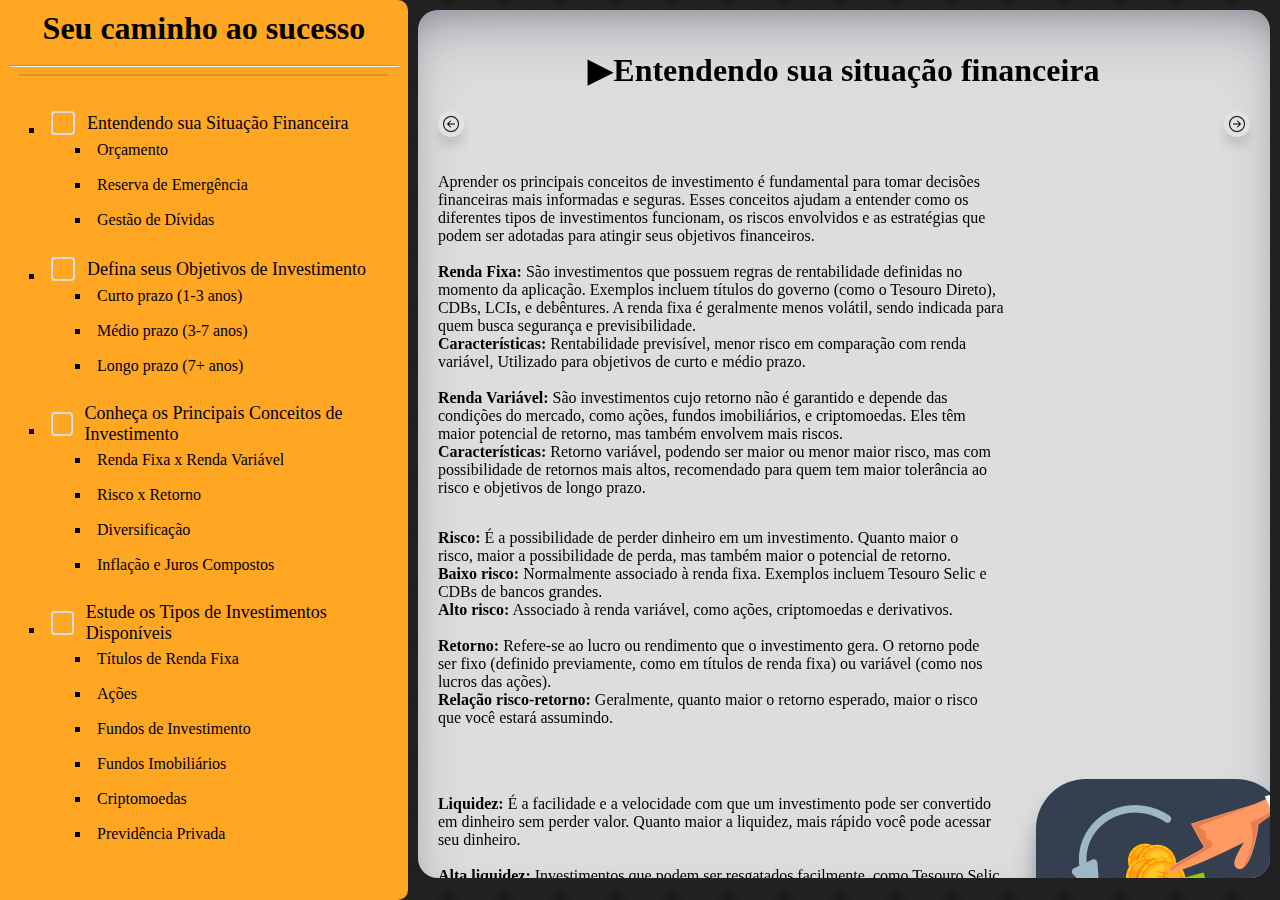
==== estrada.html @ b892c041 "avanco no tarabalho com a adicao de uma nova aba e finalizacao na aba de aulas" ====
<!DOCTYPE html>
<html lang="PT-BR">
<head>
    <meta charset="UTF-8">
    <meta name="viewport" content="width=device-width, initial-scale=1.0">
    <title>Estrada</title>

    <link rel="stylesheet" href="css/estrada.css">
    <link rel="shortcut icon" href="img/logo.svg" type="image/x-icon">
</head>
<body>
    <nav class="sidebar">
        <div class="titulo">
            <h1>Seu caminho ao sucesso</h1>
        </div>
        <hr>
        <div class="progresso" id="progresso"></div>
        <div class="estrada">
            <ul>
                <li>
                    <label class="material-checkbox">
                        <input type="checkbox" class="task" onclick="atualizarProgrsso()">
                        <span class="checkmark"></span>
                        Entendendo sua Situação Financeira
                    </label>
                    <ul>
                        <li>
                            Orçamento
                        </li>
                        <li>
                            Reserva de Emergência
                        </li>
                        <li>
                            Gestão de Dívidas
                        </li>
                    </ul>
                </li>
                <li>
                    <label class="material-checkbox">
                        <input type="checkbox" class="task" onclick="atualizarProgrsso()">
                        <span class="checkmark"></span>
                        Defina seus Objetivos de Investimento
                    </label>
                    <ul>
                        <li>
                            Curto prazo (1-3 anos)
                        </li>
                        <li>
                            Médio prazo (3-7 anos)
                        </li>
                        <li>
                            Longo prazo (7+ anos)
                        </li>
                    </ul>
                </li>
                <li>
                    <label class="material-checkbox">
                        <input type="checkbox" class="task" onclick="atualizarProgrsso()">
                        <span class="checkmark"></span>
                        Conheça os Principais Conceitos de Investimento
                    </label>
                    <ul>
                        <li>
                            Renda Fixa x Renda Variável
                        </li>
                        <li>
                            Risco x Retorno
                        </li>
                        <li>
                            Diversificação
                        </li> 
                        <li>
                            Inflação e Juros Compostos
                        </li>
                    </ul>
                </li>
                <li>
                    <label class="material-checkbox">
                        <input type="checkbox" class="task" onclick="atualizarProgrsso()">
                        <span class="checkmark"></span>
                        Estude os Tipos de Investimentos Disponíveis
                    </label>
                    <ul>
                        <li>
                            Títulos de Renda Fixa
                        </li>
                        <li>
                            Ações
                        </li>
                        <li>
                            Fundos de Investimento
                        </li>
                        <li>
                            Fundos Imobiliários
                        </li>
                        <li>
                            Criptomoedas
                        </li>
                        <li>
                            Previdência Privada
                        </li>
                    </ul>
                </li>
            </ul>
        </div>

        <div class="usuario">
            <div class="imagem">
                <img src="img/Helton Dick.jpg" alt="imagem do usuario">
            </div>
            <div class="texto">
                <p id="nome">Helton Gabriel Dick</p>
                <p id="menor">heltondick123@gmail.com</p>
                <p id="menor">Saldo: <bold><i>$$$</i></bold></p>
            </div>
        </div>
    </nav>

    
    <div class="conteudo">
        <h1 id="titulo1" style="text-align: center;">▶Entendendo sua situação financeira</h1>
        <div class="botoes">
            <button onclick="anterior(0)" id="anterior"><img src="img/arrow-left-circle.svg" alt=""></button>
            <button onclick="proximo(0)" id="proximo"><img src="img/arrow-right-circle.svg" alt=""></button>
        </div>
        
        <!--
        <div id="situacao">
            <div class="texto">
                <p>
                    Começando pelo básico antes de começar a investir, é essencial ter clareza sobre suas finanças pessoais, isto é, entender sua Situação Financeira. Para aprender sobre sua situação financeira, você precisa seguir alguns passos essenciais para entender como seu dinheiro está sendo administrado, identificar áreas de melhoria e estabelecer uma base sólida antes de começar a investir ou traçar grandes objetivos
                    <br>
                    <br>
                    <b>Identifique todas as fontes de renda:</b> Liste todos os seus ganhos mensais, como salário, trabalhos extras, pensões, rendimentos de investimentos ou qualquer outra fonte de receita.
                    <br>
                    <br>
                    <b>Renda fixa x renda variável:</b> Entenda se sua renda é fixa (como um salário estável) ou variável (como comissões ou freelance), pois isso influencia como você deve planejar suas finanças.
                    <br>
                    <br>
                    <b>Classifique as despesas:</b> Divida suas despesas em categorias, como: Aluguel, transporte, alimentação, contas de energia, etc, sendo as essenciais e as não ecenciais, Lazer, compras, refeições fora de casa.
                    <br>
                    <br>
                    <b>Compare receita e despesa:</b> Veja se está gastando mais do que ganha ou se sobra dinheiro no final do mês.
                </p>
            </div>
            <div class="imagemDi">
                <img src="img/situação financeira.png" alt="">
            </div>
            <div class="imagemEs">
                <img src="img/contagem.jpg" alt="">
            </div>
            <div class="texto2">
                <p>
                    <b>Estabeleça limites:</b> Com base no que você gasta, defina limites para cada categoria. Por exemplo, X% para moradia, Y% para lazer, etc.
                    <br>
                    <br>
                    <b>Use a regra 50/30/20 como referência:</b><br>
                    <i>50% da renda para necessidades essenciais.</i><br>
                    <i>30% para desejos ou lazer.</i><br>
                    <i>20% para poupança/investimentos ou pagar dívidas.</i>
                    <br>
                    <br>
                    <b>Defina o tamanho da sua reserva:</b> O ideal é ter de 3 a 6 meses de despesas essenciais guardados para emergências (desemprego, imprevistos de saúde, etc.).
                    <br>
                    <br>
                    <b>Escolha onde guardar:</b> A reserva de emergência deve ser mantida em investimentos de alta liquidez e baixo risco, como uma conta de poupança ou Tesouro Selic.
                    <br>
                    <br>
                    <b>Revise suas finanças mensalmente:</b> Verifique se você está dentro do orçamento, se as dívidas estão sob controle e se está conseguindo poupar. Ajuste seu planejamento conforme necessário.
                    <br>
                    <br>
                    <b>Ajuste o orçamento conforme a vida muda:</b> Mudanças de emprego, aumento de despesas ou novas metas financeiras exigem que o orçamento seja revisado.
                </p>
            </div>
        </div>
        
        <div id="objetivos" style="display: none;">
            <div class="texto">
                <p>
                    Entender por que você quer investir é crucial para escolher os investimentos certos. Definir objetivos de investimento é uma etapa crucial para garantir que seus investimentos estejam alinhados com suas metas financeiras de curto, médio e longo prazo. Seguir um processo claro e estruturado ajuda a criar um plano adequado para suas necessidades e perfil de risco.
                    <br>
                    <br>
                    Para começar, é essencial que seus objetivos sejam bem definidos. Evite metas vagas como "quero ser rico" ou "quero investir". Em vez disso, defina metas específicas com base em suas necessidades e aspirações.
                    <br>
                    <b>Para que você está investindo?</b> (Aposentadoria, comprar uma casa, educação dos filhos, etc.) <b>Quanto dinheiro você precisa para atingir esse objetivo?</b> <b>Em quanto tempo você precisa alcançar essa meta?</b>
                    <br>
                    <br>
                    Uma vez que tenha clareza sobre suas metas, o próximo passo é classificá-las de acordo com o prazo em que deseja alcançá-las. O horizonte de tempo é importante porque influencia o tipo de investimento que você deve escolher.
                </p>
            </div>
            <div class="imagemDi">
                <img src="img/objetivos.jpg" alt="">
            </div>
            <div class="imagemEs">
                <img src="img/data.jpg" alt="">
            </div>
            <div class="texto2">
                <p>
                    <b>Curto prazo (1-3 anos):</b> Metas que você deseja alcançar dentro desse período, como a compra de um carro ou uma viagem. Para essas metas, é recomendável usar investimentos de baixo risco e alta liquidez, como renda fixa e Tesouro Direto.
                    <br>
                    <br>
                    <b>Médio prazo (3-7 anos):</b> Metas como dar entrada em um imóvel, fazer uma reforma ou começar um negócio. Aqui, você pode assumir um pouco mais de risco, talvez combinando renda fixa com um pouco de renda variável.
                    <br>
                    <br>
                    <b>Longo prazo (mais de 7 anos):</b> Objetivos de longo prazo, como aposentadoria ou garantir a educação dos filhos. Para essas metas, você pode assumir mais risco, investindo em ativos como ações e fundos imobiliários, que têm maior potencial de retorno ao longo do tempo.
                </p>
            </div>
            <div class="texto">
                <p>
                    Uma vez que seus objetivos estão definidos, você precisa calcular quanto dinheiro será necessário para alcançá-los consideram dois principais fatores.
                    <br>
                    <br>
                    <b>Inflação:</b> O valor de hoje pode não ser suficiente daqui a alguns anos. Use uma calculadora de inflação para ajustar o valor da sua meta.
                    <br>
                    <b>Retorno dos Investimentos:</b> Estime qual taxa de retorno seus investimentos precisarão oferecer para que você alcance sua meta dentro do prazo. Para isso, é importante conhecer o tipo de ativo no qual está investindo e o retorno histórico esperado.
                    <br>
                    <br>
                    Entendendo seu perfil investidor. Seu perfil de investidor é uma combinação da sua tolerância ao risco, do seu conhecimento financeiro e da sua situação atual de vida (idade, situação financeira, responsabilidades, etc.). Ele ajuda a definir como você vai distribuir seus investimentos entre diferentes tipos de ativos.
                    <br>
                    <br>
                    <b>Conservador:</b> Prefere segurança, aceitando rendimentos menores em troca de menos risco. Foca mais em renda fixa, títulos de baixo risco e fundos conservadores.
                    <br>
                    <b>Moderado:</b> Está disposto a correr algum risco em troca de retornos maiores. Pode combinar renda fixa com ações e fundos multimercado.
                    <br>
                    <b>Agressivo:</b> Tolera mais risco e busca altos retornos, mesmo com a possibilidade de perdas significativas. Investe em ações, criptomoedas e outros ativos voláteis.
                </p>
            </div>
            <div class="imagemDi">
                <img src="img/valor.jpg" alt="">
            </div>
            <div class="imagemEs">
                <img src="img/contagem.jpg" alt="">
            </div>
            <div class="texto2">
                <p>
                    Agora que você já sabe o prazo, o valor necessário e o seu perfil de investidor, é hora de escolher os ativos adequados para cada objetivo.
                    <br>
                    <br>
                    <b>Curto prazo:</b> Escolha investimentos mais seguros, como Tesouro Selic, CDBs com liquidez diária, ou fundos de renda fixa. Esses investimentos são menos voláteis e garantem que o dinheiro estará disponível quando necessário.
                    <br>
                    <br>
                    <b>Médio prazo:</b> Para esses objetivos, você pode diversificar mais, combinando renda fixa com alguns ativos de renda variável, como fundos multimercado ou fundos imobiliários, dependendo da sua tolerância ao risco.
                    <br>
                    <br>
                    <b>Longo prazo:</b> No longo prazo, você pode buscar ativos de maior risco e maior potencial de retorno, como ações, fundos de índice (ETFs) ou fundos de previdência privada. Eles têm maior chance de crescimento ao longo do tempo.
                    <br>
                    <br>
                    À medida que sua vida financeira muda (novos empregos, aumento de salário, novos compromissos), é importante revisar seus objetivos e ajustar seus investimentos de acordo.
                    <br>
                    <br>
                </p>
            </div>
            <div class="texto">
                <p>
                    Definir como e quanto você vai investir regularmente é tão importante quanto escolher o tipo de investimento. Considere:
                    <br>
                    <br>
                    <b>Aportes únicos:</b> Colocar um valor grande de uma vez em um investimento.
                    <br>
                    <br>
                    <b>Aportes mensais (ou periódicos):</b> Investir uma quantia fixa todo mês (estratégia conhecida como "dollar-cost averaging"), o que ajuda a reduzir o impacto da volatilidade do mercado.
                    <br>
                    <br>
                    <b>Reinvestimento de Rendimentos:</b> Sempre que receber juros, dividendos ou outras formas de rendimentos, reinvista-os para aproveitar o poder dos juros compostos.
                </p>
            </div>
            <div class="imagemDi">
                <img src="img/quantiainvestida.jpg" alt="">
            </div>
        </div>
        -->

        <div class="conceitos">
            <div class="texto">
                 <p>
                    Aprender os principais conceitos de investimento é fundamental para tomar decisões financeiras mais informadas e seguras. Esses conceitos ajudam a entender como os diferentes tipos de investimentos funcionam, os riscos envolvidos e as estratégias que podem ser adotadas para atingir seus objetivos financeiros.
                    <br>
                    <br>
                    <b>Renda Fixa:</b> São investimentos que possuem regras de rentabilidade definidas no momento da aplicação. Exemplos incluem títulos do governo (como o Tesouro Direto), CDBs, LCIs, e debêntures. A renda fixa é geralmente menos volátil, sendo indicada para quem busca segurança e previsibilidade.
                    <br>
                    <b>Características:</b>
                    Rentabilidade previsível, menor risco em comparação com renda variável, Utilizado para objetivos de curto e médio prazo.
                    <br>
                    <br>
                    <b>Renda Variável:</b> São investimentos cujo retorno não é garantido e depende das condições do mercado, como ações, fundos imobiliários, e criptomoedas. Eles têm maior potencial de retorno, mas também envolvem mais riscos.
                    <br>
                    <b>Características:</b>
                    Retorno variável, podendo ser maior ou menor maior risco, mas com possibilidade de retornos mais altos, recomendado para quem tem maior tolerância ao risco e objetivos de longo prazo.
                 </p>
            </div>
            <div class="imagemDi">
                <img src="img/conceitos.jpg" alt="">
            </div>
            <div class="imagemEs">
                <img src="img/riscoretorno.jpg" alt="">
            </div>
            <div class="texto2">
                <p>
                    <b>Risco:</b> É a possibilidade de perder dinheiro em um investimento. Quanto maior o risco, maior a possibilidade de perda, mas também maior o potencial de retorno.
                    <br>
                    <b>Baixo risco:</b> Normalmente associado à renda fixa. Exemplos incluem Tesouro Selic e CDBs de bancos grandes.
                    <br>
                    <b>Alto risco:</b> Associado à renda variável, como ações, criptomoedas e derivativos.
                    <br>
                    <br>
                    <b>Retorno:</b> Refere-se ao lucro ou rendimento que o investimento gera. O retorno pode ser fixo (definido previamente, como em títulos de renda fixa) ou variável (como nos lucros das ações).
                    <br>
                    <b>Relação risco-retorno:</b> Geralmente, quanto maior o retorno esperado, maior o risco que você estará assumindo.
                    <br>
                    <br>
                    <br>
                </p>
            </div>
            <div class="texto">
                <p>
                    <b>Liquidez:</b> É a facilidade e a velocidade com que um investimento pode ser convertido em dinheiro sem perder valor. Quanto maior a liquidez, mais rápido você pode acessar seu dinheiro.
                    <br>
                    <br>
                    <b>Alta liquidez:</b> Investimentos que podem ser resgatados facilmente, como Tesouro Selic ou contas de poupança.
                    <br>
                    <br>
                    <b>Baixa liquidez:</b> Investimentos que podem levar mais tempo para serem convertidos em dinheiro, como imóveis ou títulos de renda fixa de longo prazo.
                    <br>
                    <br>
                    <b>Diversificação:</b> É a prática de distribuir seu dinheiro em diferentes tipos de investimentos para reduzir o risco. Ao diversificar, você diminui a chance de perder todo o capital em um único investimento, já que os ativos reagem de maneira diferente às oscilações de mercado.
                    <br>
                </p>
            </div>
            <div class="imagemDi">
                <img src="img/converter.jpg" alt="">
            </div>
        </div>
    </div>
    

    <script src="js/script.js"></script>
</body>
</html>
---- css/estrada.css ----
body {
    margin: 0;
    padding: 0%;
    display: flex;
    justify-content: space-between;
    font-family: roboto;
    background-image: repeating-radial-gradient(circle at center center, rgb(31, 31, 31) 0px, rgb(35, 35, 35) 33px,rgb(26, 26, 26) 33px, rgb(26, 26, 26) 79px,rgb(20, 20, 20) 79px, rgb(20, 20, 20) 88px); background-size: 56px 56px;
    backdrop-filter: blur(3px);
}

/*Trabalhando no side bar*/
.sidebar {
    height: 100vh;
    margin: 0;
    padding: 0;
    background-color: #ffa723;
    color: black;
    width: 450px;
    border-radius: 0px 10px 10px 0px;
    overflow: auto;
}

.sidebar .titulo {
    text-align: center;
    padding: 10px;
}

.sidebar .titulo h1 {
    margin: 0;
}

.sidebar hr {
    width: 95%;
    color: red;
    size: 50px;
}

.sidebar .progresso {
    border-radius: 20px;
    width: 90%;
    text-align: center;
    margin-left: 20px;

    background: rgb(67,139,26);
    background: -moz-linear-gradient(90deg, rgba(67,139,26,1) 50%, rgba(66,186,16,1) 100%);
    background: -webkit-linear-gradient(90deg, rgba(67,139,26,1) 50%, rgba(66,186,16,1) 100%);
    background: linear-gradient(90deg, rgba(67,139,26,1) 50%, rgba(66,186,16,1) 100%);
    filter: progid:DXImageTransform.Microsoft.gradient(startColorstr="#438b1a",endColorstr="#42ba10",GradientType=1);

    box-shadow: rgba(0, 0, 0, 0.02) 0px 1px 3px 0px, rgba(27, 31, 35, 0.15) 0px 0px 0px 1px;
}

.sidebar .estrada {
    padding: 5px;
    font-size: 25px;
}

.sidebar .estrada ul {
    list-style: square;
}

.sidebar .estrada ul li {
    padding: 6px;
    margin-bottom: 5px;
    font-size: 16px;
}
/*Trabalhando no side bar*/

/*Trabalhando no chack mark*/
.material-checkbox {
    display: flex;
    align-items: center;
    font-size: 16px;
    color: #000;
    cursor: pointer;
    font-size: large;
}
  
.material-checkbox input[type="checkbox"] {
    position: absolute;
    opacity: 0;
    width: 0;
    height: 0;
}
  
.checkmark {
    position: relative;
    display: inline-block;
    width: 20px;
    height: 20px;
    margin-right: 12px;
    border: 2px solid #dddddd;
    border-radius: 4px;
    transition: all 0.3s;
}
  
.material-checkbox input[type="checkbox"]:checked ~ .checkmark {
    background-color: #50808e;
    border-color: #69a297;
}
  
.material-checkbox input[type="checkbox"]:checked ~ .checkmark:after {
    content: "";
    position: absolute;
    top: 2px;
    left: 6px;
    width: 4px;
    height: 10px;
    border: solid white;
    border-width: 0 2px 2px 0;
    transform: rotate(45deg);
}
  
.material-checkbox input[type="checkbox"]:focus ~ .checkmark {
    box-shadow: 0 0 0 2px #a3c9a8;
}
  
.material-checkbox:hover input[type="checkbox"] ~ .checkmark {
    border-color: #84b59f;
}
  
.material-checkbox input[type="checkbox"]:disabled ~ .checkmark {
    opacity: 0.5;
    cursor: not-allowed;
}
  
.material-checkbox input[type="checkbox"]:disabled ~ .checkmark:hover {
    border-color: #4d4d4d;
}
/*Trabalhando no chack mark*/

/*Usuario sidebar*/
.sidebar .usuario {
    display: flex;
    float: left;
    align-items: center;
    padding: 18px;
}

.sidebar .usuario .texto p#nome {
    font-size: larger;
    margin: 0px;
    padding: 0px;
}

.sidebar .usuario .texto p#menor {
    margin: 0px;
    padding: 0px;
    font-size: smaller;
    color: #4d4d4d;
}

.sidebar .usuario .imagem img {
    width: 50px;
    border-radius: 100%;
    margin-right: 18px;
}
/*Usuario sidebar*/

/*Conteudo*/
.conteudo {
    box-shadow: rgba(50, 50, 93, 0.25) 0px 30px 60px -12px inset, rgba(0, 0, 0, 0.3) 0px 18px 36px -18px inset;
    width: 70%;
    background-color: #dddddd;
    height: 92vh;
    padding: 20px;
    border-radius: 20px;
    margin: 10px;
    overflow: auto;
}

.conteudo .texto {
    float: left;
    width: 70%;
    display: flex;
    margin: 0;
    padding: 0;
    margin-right: 30px;
}

.conteudo .imagemDi {
    float: left;
    display: flex;
    width: 20%;
}

.conteudo .imagemDi img {
    width: 250px;
    border-radius: 50px;
    margin: 0;
    padding: 0;
    box-shadow: rgb(38, 57, 77) 0px 20px 30px -10px;
}

.conteudo .texto2 {
    float: left;
    width: 68%;
    display: flex;
    margin: 0;
    padding: 0;
}

.conteudo .imagemEs {
    float: left;
    display: flex;
    margin-right: 30px;
}

.conteudo .imagemEs img {
    width: 250px;
    border-radius: 50px;
    margin: 0;
    padding: 0;
    box-shadow: rgb(38, 57, 77) 0px 20px 30px -10px;
}

.conteudo .botoes {
    display: flex;
    align-items: end;
    align-content: flex-end;
    justify-content: space-between;
    margin-bottom: 20px;
}

.conteudo .botoes button {
    position: relative;
    background: #e2e2e2;
    color: #000;
    border-radius: 100px;
    display: flex;
    box-shadow: 0 10px 10px rgba(0, 0, 0, 0.1);
    cursor: pointer;
    transition: all 0.2s;
    border: 0px;
    padding: 5px;
}

.conteudo .botoes button:hover {
    background-color: #ffc506;
    transform: scale(1.5);
}
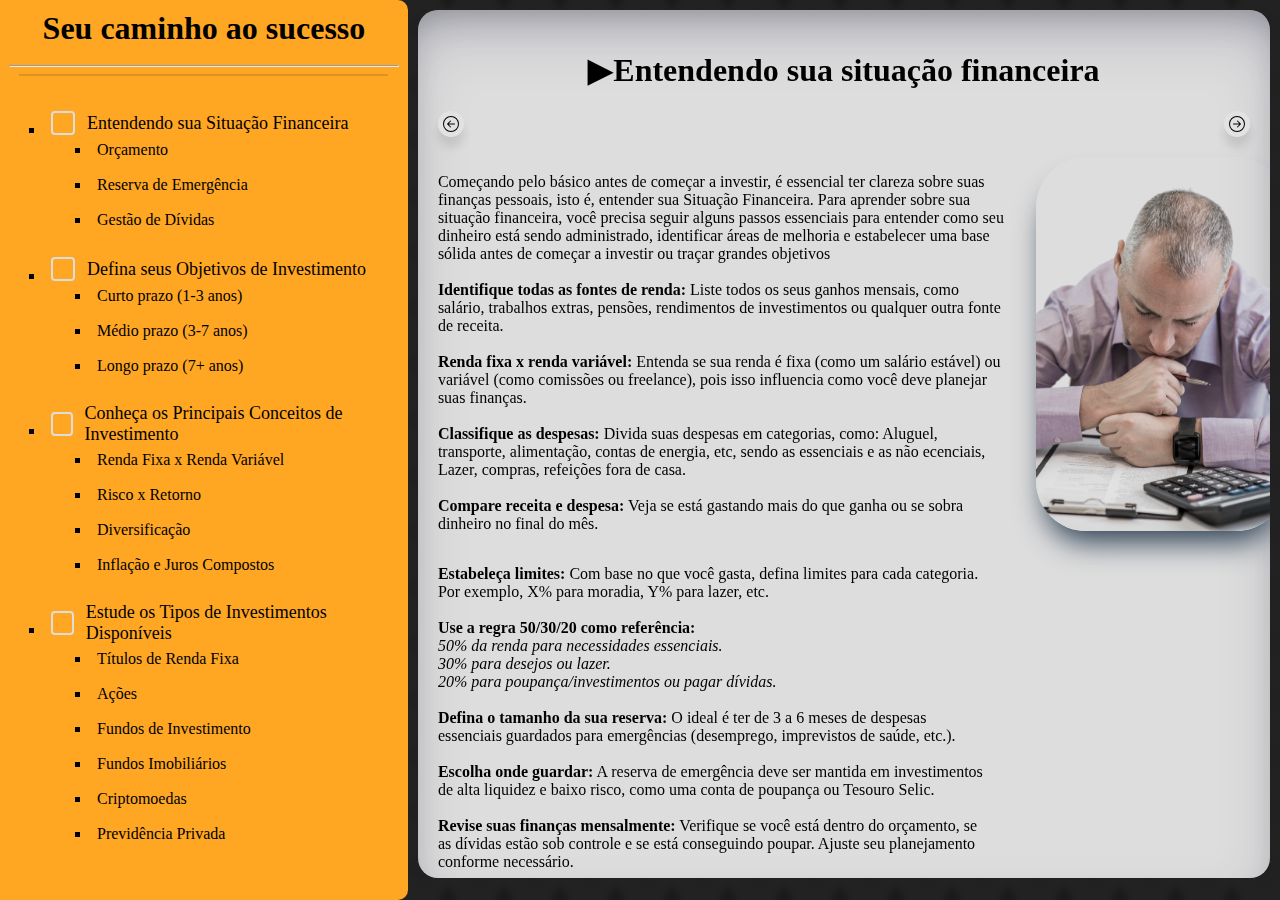
==== commit e6721388: "feito" ====
--- a/estrada.html
+++ b/estrada.html
@@ -120,11 +120,11 @@
     <div class="conteudo">
         <h1 id="titulo1" style="text-align: center;">▶Entendendo sua situação financeira</h1>
         <div class="botoes">
-            <button onclick="anterior(0)" id="anterior"><img src="img/arrow-left-circle.svg" alt=""></button>
-            <button onclick="proximo(0)" id="proximo"><img src="img/arrow-right-circle.svg" alt=""></button>
+            <button onclick="anterior()" id="anterior"><img src="img/arrow-left-circle.svg" alt=""></button>
+            <button onclick="proximo()" id="proximo"><img src="img/arrow-right-circle.svg" alt=""></button>
         </div>
         
-        <!--
+        
         <div id="situacao">
             <div class="texto">
                 <p>
@@ -268,9 +268,8 @@
                 <img src="img/quantiainvestida.jpg" alt="">
             </div>
         </div>
-        -->
 
-        <div class="conceitos">
+        <div id="conceitos" style="display: none;">
             <div class="texto">
                  <p>
                     Aprender os principais conceitos de investimento é fundamental para tomar decisões financeiras mais informadas e seguras. Esses conceitos ajudam a entender como os diferentes tipos de investimentos funcionam, os riscos envolvidos e as estratégias que podem ser adotadas para atingir seus objetivos financeiros.
@@ -324,10 +323,215 @@
                     <br>
                     <b>Diversificação:</b> É a prática de distribuir seu dinheiro em diferentes tipos de investimentos para reduzir o risco. Ao diversificar, você diminui a chance de perder todo o capital em um único investimento, já que os ativos reagem de maneira diferente às oscilações de mercado.
                     <br>
+                    <br>
+                    <br>
                 </p>
             </div>
             <div class="imagemDi">
                 <img src="img/converter.jpg" alt="">
+            </div>
+            <div class="imagemEs">
+                <img src="img/perfilinvestidor.jpg" alt="">
+            </div>
+            <div class="texto2">
+                <p>
+                    <b>Juros Compostos</b> é o conceito de ganhar rendimentos sobre os rendimentos anteriores, o que faz seu dinheiro crescer exponencialmente ao longo do tempo. Quanto mais tempo o investimento ficar rendendo, maior será o impacto dos juros compostos.
+                    <br>
+                    <b>Exemplo:</b> Se você investe R$ 1.000 a uma taxa de 10% ao ano, no primeiro ano você terá R$ 1.100. No segundo ano, os juros de 10% serão calculados sobre os R$ 1.100, e assim por diante.
+                    <br>
+                    <br>
+                    <b>Inflação:</b> Refere-se ao aumento dos preços ao longo do tempo, que corrói o poder de compra do dinheiro. Quando você investe, é importante que seu retorno supere a inflação para que o seu dinheiro não perca valor.
+                    <br>
+                    <b>Investimentos indexados à inflação:</b> Alguns títulos, como o Tesouro IPCA, garantem rendimentos que acompanham ou superam a inflação.
+                    <br>
+                    <br>
+                    <b>Alocação de Ativos:</b> É a estratégia de distribuir seu capital entre diferentes tipos de ativos, como renda fixa, renda variável, imóveis e outros, com base em seu perfil de risco e objetivos. A alocação correta pode maximizar seus retornos enquanto controla o risco.
+                    <br>
+                    <b>xExemplo:</b> Alocar 70% do seu dinheiro em renda fixa e 30% em ações, se você tiver um perfil moderado.
+                    <br>
+                    <br>
+                    <b>Rentabilidade Nominal:</b> É o retorno bruto que seu investimento gerou, sem considerar o impacto da inflação.
+                    <br>
+                    <b>Rentabilidade Real:</b> É o retorno ajustado pela inflação, ou seja, quanto seu investimento realmente rendeu em termos de poder de compra.
+                    <br>
+                    <b>Exemplo:</b> Se o seu investimento rendeu 10% e a inflação foi de 6%, sua rentabilidade real foi de apenas 4%.
+                </p>
+            </div>
+            <div class="texto">
+                <p>
+                    <b>Taxa Selic:</b> É a taxa básica de juros da economia brasileira e influencia diretamente os investimentos de renda fixa. Quando a Selic está alta, a rentabilidade dos investimentos em renda fixa também tende a subir, e o contrário acontece quando ela está baixa.
+                    <br>
+                    <b>Impacto nos investimentos:</b> A Selic alta favorece títulos de renda fixa, enquanto a Selic baixa pode tornar investimentos em renda variável mais atraentes.
+                    <br>
+                    <br>
+                    <b>Fundos de Investimento:</b> São carteiras coletivas geridas por um gestor, que investe o dinheiro dos cotistas em diversos ativos (ações, renda fixa, imóveis, etc.). Cada fundo tem sua estratégia e seu perfil de risco.
+                    <br>
+                    <b>Tipos de fundos:</b>
+                    <br>
+                    <b>Fundos de renda fixa:</b> Investem em títulos de renda fixa.
+                    <br>
+                    <b>Fundos multimercado:</b> Misturam renda fixa, ações e outros ativos.
+                    <br>
+                    <b>Fundos de ações:</b> Focados exclusivamente em ações.
+                    <br>
+                    <br>
+                    <b>Dividendos:</b> São a parte dos lucros que uma empresa distribui aos seus acionistas. Investir em ações de empresas que pagam dividendos regulares pode ser uma boa estratégia para gerar renda passiva.
+                    <br>
+                    <b>Juros sobre Capital Próprio:</b> É outra forma de remuneração aos acionistas, usada por empresas brasileiras. Assim como os dividendos, também oferece uma forma de rendimento ao investidor.
+                    <br>
+                    <br>
+                    <b>Imposto de Renda:</b> Alguns investimentos estão sujeitos à tributação, como ações, fundos de investimento e renda fixa. É importante entender como funciona a alíquota para evitar surpresas.
+                    <br>
+                    <b>Exemplo:</b> No Tesouro Direto, a alíquota do IR varia de 22,5% a 15%, dependendo do tempo de aplicação.
+                    <br>
+                    <b>Taxas de Corretagem e Administração:</b> Além do imposto, é importante considerar as taxas cobradas pelas corretoras, como taxas de administração em fundos e corretagem na compra e venda de ações.
+                </p>
+            </div>
+            <div class="imagemDi">
+                <img src="img/juros.jpg" alt="">
+            </div>
+        </div>
+        
+        <div class="tipos" style="display: none;">
+            <div class="texto">
+                <p>
+                    <b>Poupança:</b> Um dos investimentos mais tradicionais e populares no Brasil, a poupança é uma conta bancária que gera rendimentos baixos e com liquidez diária.
+                    <br>
+                    <b>Características:</b>
+                    <br>
+                    <b>Baixa rentabilidade:</b> A rentabilidade da poupança é limitada, principalmente em cenários de juros baixos.
+                    <br>
+                    <b>Segurança:</b> Garantida pelo Fundo Garantidor de Créditos (FGC) para saldos até R$ 250.000 por instituição financeira.
+                    <br>
+                    <b>Liquidez:</b> Alta liquidez, pois o dinheiro pode ser sacado a qualquer momento.
+                    <br>
+                    <b>Indicado para:</b> Quem busca segurança e facilidade, mas não é recomendado como forma principal de investimento devido à baixa rentabilidade.
+                    <br>
+                    <br>
+                    <b>Tesouro Direto:</b> Programa de investimentos do governo brasileiro que permite que pessoas físicas comprem títulos públicos pela internet.
+                    <br>
+                    <b>Tesouro Selic:</b> Título atrelado à taxa Selic, com alta liquidez e indicado para reserva de emergência.
+                    <br>
+                    <b>Tesouro IPCA+:</b> Título atrelado à inflação (IPCA), que protege o poder de compra ao longo do tempo.
+                    <br>
+                    <b>Tesouro Prefixado:</b> Título que paga uma taxa de juros fixa, independentemente das condições econômicas futuras.
+                    <br>
+                    <b>Características:</b>
+                    <br>
+                    <b>Baixo risco:</b> Garantido pelo governo, considerado o ativo mais seguro do país.
+                    Rentabilidade variada: Pode ser fixa, indexada à inflação ou atrelada à Selic.
+                    <br>
+                    <b>Liquidez:</b> Alta, embora não imediata (resgates são feitos em D+1).
+                    <br>
+                    <b>Indicado para:</b> Investidores conservadores e para metas de curto a longo prazo.
+                </p>
+            </div>
+            <div class="imagemDi">
+                <img src="img/pupança.jpg" alt="">
+            </div>
+            <div class="imagemEs">
+                <img src="img/cbd.jpg" alt="cbd">
+            </div>
+            <div class="texto2">
+                <p>
+                    <b>CBD(Certificado de Depósito Bancário):</b> Títulos de renda fixa emitidos por bancos para captar dinheiro em troca de pagar juros ao investidor.
+                    <br>
+                    <b>Características:</b>
+                    <br>
+                    <b>Rentabilidade:</b> Pode ser pré-fixada, pós-fixada (atrelada ao CDI), ou indexada à inflação.
+                    <br>
+                    <b>Risco:</b> Baixo, pois também é garantido pelo FGC até o limite de R$ 250.000 por instituição.
+                    <br>
+                    <b>Liquidez:</b> Alguns CDBs têm liquidez diária, enquanto outros têm prazo de carência.
+                    <br>
+                    <b>Indicado para:</b> Quem busca maior rentabilidade do que a poupança, mantendo a segurança.
+                    <br>
+                    <br>
+                    <b>LCI (Letra de Crédito Imobiliário) e LCA (Letra de Crédito do Agronegócio):</b> São títulos de renda fixa emitidos por instituições financeiras para financiar os setores imobiliário (LCI) e agrícola (LCA).
+                    <br>
+                    Características:
+                    <br>
+                    <b>Isenção de IR:</b> Não há cobrança de Imposto de Renda sobre os rendimentos, o que aumenta a rentabilidade líquida.
+                    <br>
+                    <b>Garantia FGC:</b> Assim como CDBs, são garantidos pelo FGC até R$ 250.000.
+                    <br>
+                    <b>Rentabilidade:</b> Pode ser atrelada ao CDI, prefixada ou indexada à inflação.
+                    <br>
+                    <b>Liquidez:</b> Alguns oferecem liquidez diária, mas muitos têm prazo de carência.
+                    <br>
+                    <b>Indicado para:</b> Investidores que buscam investimentos de renda fixa com isenção de IR e prazos médios.
+                    <br>
+                    <br>
+                    <b>Fundos de Investimento:</b> São fundos administrados por gestores que investem o dinheiro dos cotistas em diferentes ativos, como ações, renda fixa, câmbio, entre outros.
+                    <br>
+                </p>
+            </div>
+            <div class="texto">
+                <p>
+                    <b>Fundos de Investimento:</b> São fundos administrados por gestores que investem o dinheiro dos cotistas em diferentes ativos, como ações, renda fixa, câmbio, entre outros.
+                    <br>
+                    <b>Tipos de fundos:</b>
+                    <br>
+                    <b>Fundos de Renda Fixa:</b> Investem predominantemente em títulos de renda fixa.
+                    <br>
+                    <b>Fundos Multimercado:</b> Combinação de renda fixa, ações, moedas e outros ativos.
+                    <br>
+                    <b>Fundos de Ações:</b> Investem em ações de empresas, com maior risco e potencial de retorno.
+                    <br>
+                    <b>Fundos Imobiliários (FIIs):</b> Investem em imóveis e pagam rendimentos periódicos.
+                    <br>
+                    <b>Características:</b>
+                    <br>
+                    <b>Diversificação:</b> A principal vantagem é a diversificação, pois o fundo pode investir em vários ativos diferentes.
+                    <br>
+                    <b>Gestão Profissional:</b> Administrados por gestores especializados.
+                    <br>
+                    <b>Taxas:</b> Cobram taxas de administração e, em alguns casos, taxa de performance.
+                    <br>
+                    <b>Indicado para:</b> Quem prefere delegar a gestão dos investimentos a profissionais e busca diversificação com um único investimento.
+                    <br>
+                    <br>
+                    <b>Criptomoedas:</b> Moedas digitais, como Bitcoin e Ethereum, que operam em plataformas descentralizadas de blockchain.
+                    <br>
+                    <b>Características:</b>
+                    <br>
+                    <b>Alta volatilidade:</b> O preço das criptomoedas pode variar drasticamente em curtos períodos.
+                    <br>
+                    <b>Potencial de crescimento:</b> Muitos veem nas criptomoedas um ativo de grande potencial de valorização.
+                    <br>
+                    <b>Descentralização:</b> Não são controladas por governos ou bancos centrais.
+                    <br>
+                    <b>Indicado para:</b> Investidores com perfil agressivo, que aceitam alta volatilidade e riscos em troca de retornos potencialmente elevados.
+                </p>
+            </div>
+            <div class="imagemDi">
+                <img src="img/fundoivestimento.jpg" alt="">
+            </div>
+            <div class="imagemEs">
+                <img src="img/previdencia.jpg" alt="">
+            </div>
+            <div class="texto2">
+                <p>
+                    
+                    <b>Previdencia Privada:</b> É um plano de longo prazo que visa complementar a aposentadoria. Existem dois tipos principais: PGBL (Plano Gerador de Benefício Livre) e VGBL (Vida Gerador de Benefício Livre).
+                    <br>
+                    <b>Características:</b>
+                    <br>
+                    <b>PGBL:</b> Indicado para quem faz a declaração completa de IR, pois permite deduzir até 12% da renda tributável
+                    <br>
+                    <b>VGBL:</b> Indicado para quem faz declaração simplificada, pois o imposto incide apenas sobre os rendimentos.
+                    <br>
+                    <b>Taxas:</b> Cobram taxas de administração e carregamento, que podem impactar a rentabilidade.
+                    <br>
+                    <b>Indicado para:</b> Planejamento de aposentadoria e objetivos de longo prazo
+                    <br>
+                    <br>
+                    <b>Debêntures:</b> Títulos de dívida emitidos por empresas para captar recursos no mercado. Ao investir em debêntures, você está emprestando dinheiro para a empresa, que, em troca, pagará juros.
+                    <br>
+                    <b>Risco maior:</b> Ao contrário de CDBs e LCIs, debêntures não têm garantia do FGC. O risco depende da saúde financeira da empresa emissora.
+                    <br>
+                    <b>Rentabilidade:</b> Geralmente, oferecem juros mais altos do que títulos de renda fixa bancária, compensando o maior risco.
+                </p>
             </div>
         </div>
     </div>
